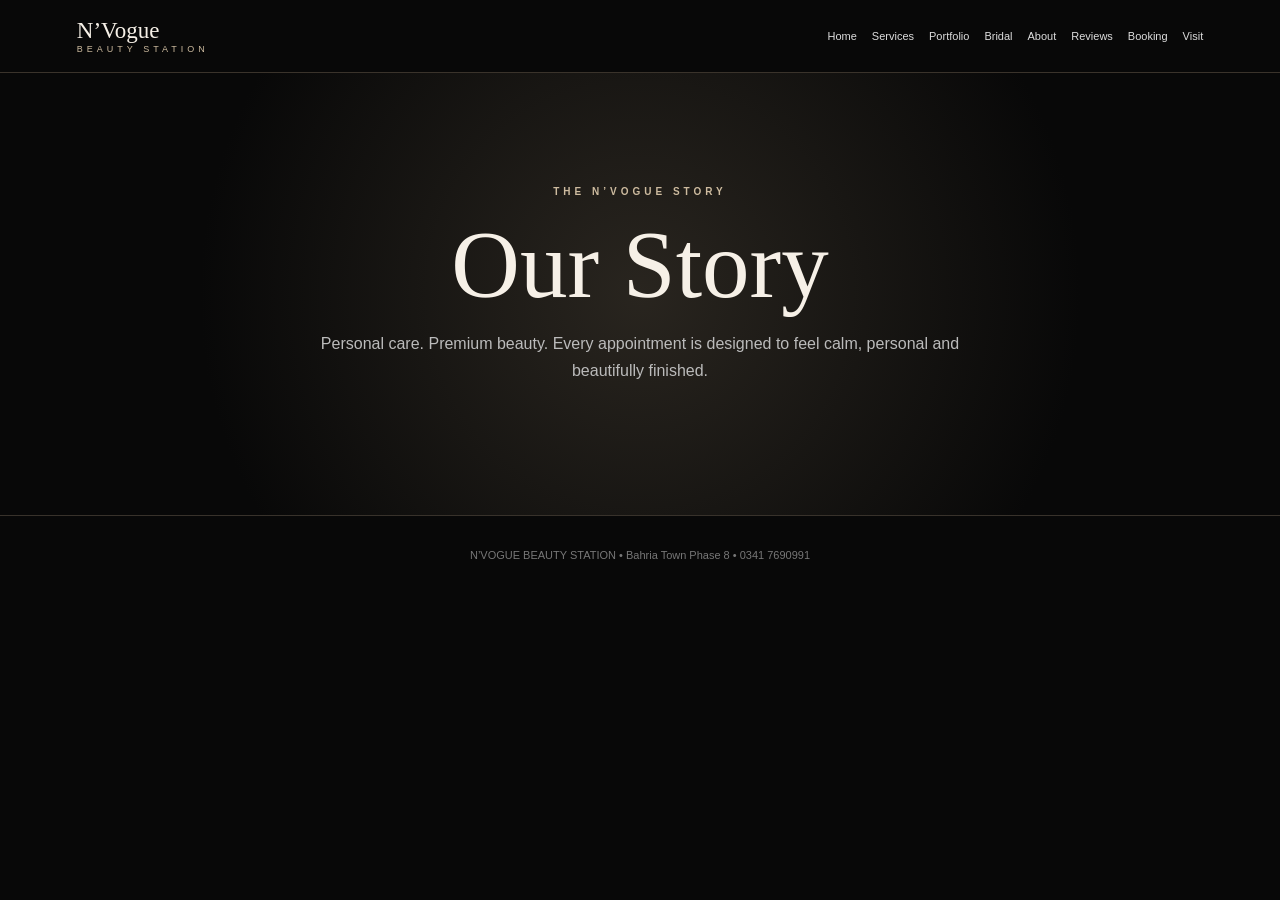
==== about.html @ c2123389 "Add files via upload" ====
<!doctype html><html><head><meta charset="utf-8"><meta name="viewport" content="width=device-width,initial-scale=1"><title>N’Vogue Beauty Station | About</title><link rel="stylesheet" href="style.css"></head><body><header><a class="logo" href="index.html">N’Vogue <small>BEAUTY STATION</small></a><nav><a href="index.html">Home</a><a href="services.html">Services</a><a href="gallery.html">Portfolio</a><a href="bridal.html">Bridal</a><a href="about.html">About</a><a href="reviews.html">Reviews</a><a href="booking.html">Booking</a><a href="contact.html">Visit</a></nav></header><main><section class="page"><p class="eyebrow">THE N’VOGUE STORY</p><h1>Our Story</h1><p>Personal care. Premium beauty. Every appointment is designed to feel calm, personal and beautifully finished.</p></section></main><footer>N’VOGUE BEAUTY STATION • Bahria Town Phase 8 • 0341 7690991</footer></body></html>
---- style.css ----
*{box-sizing:border-box}body{margin:0;background:#080808;color:#f6f0e7;font-family:Arial;line-height:1.7}header{padding:18px 6%;display:flex;justify-content:space-between;align-items:center;border-bottom:1px solid #3a332b;position:sticky;top:0;background:#080808;z-index:5}.logo{font:23px Georgia;color:#f6f0e7;text-decoration:none}.logo small{display:block;font:9px Arial;letter-spacing:4px;color:#cdbb9f}nav{display:flex;gap:15px;flex-wrap:wrap}nav a{color:#ddd;text-decoration:none;font-size:11px}.hero,.page{text-align:center;padding:100px 7%;background:radial-gradient(circle,#29251f,#080808 65%)}.hero{min-height:500px;display:flex;flex-direction:column;justify-content:center;align-items:center}.eyebrow{color:#cdbb9f;font-size:10px;letter-spacing:4px;font-weight:bold}.hero h1,.page h1{font:400 clamp(52px,9vw,95px)/.95 Georgia;margin:20px 0}.hero h1 em{color:#cdbb9f}.hero p:not(.eyebrow),.page p:not(.eyebrow){max-width:650px;color:#bbb;margin:20px auto 30px}.btn{display:inline-block;background:#f6f0e7;color:#080808;padding:13px 26px;text-decoration:none;font-weight:bold;font-size:11px;letter-spacing:1px}.intro{background:#f4eee5;color:#27151e;text-align:center;padding:90px 7%}.intro h2{font:400 55px Georgia}.grid{padding:70px 6%;display:grid;grid-template-columns:repeat(3,1fr);gap:18px}.grid article{padding:35px;background:#101010;border:1px solid #38322b}.grid h2{font:400 28px Georgia}.grid p{color:#aaa}.gallery{padding:70px 6%;display:grid;grid-template-columns:repeat(3,1fr);gap:18px}.gallery figure{margin:0;position:relative}.gallery img{width:100%;height:420px;object-fit:cover}.gallery figcaption{position:absolute;bottom:0;left:0;right:0;padding:30px 15px 12px;background:linear-gradient(transparent,#000)}.review{text-align:center;padding:80px}.review strong{font:80px Georgia}footer{text-align:center;padding:30px;border-top:1px solid #38322b;color:#777;font-size:11px}@media(max-width:800px){header{position:relative;flex-direction:column;gap:15px}nav{justify-content:center}.grid,.gallery{grid-template-columns:1fr}.gallery img{height:350px}.hero h1,.page h1{font-size:55px}}
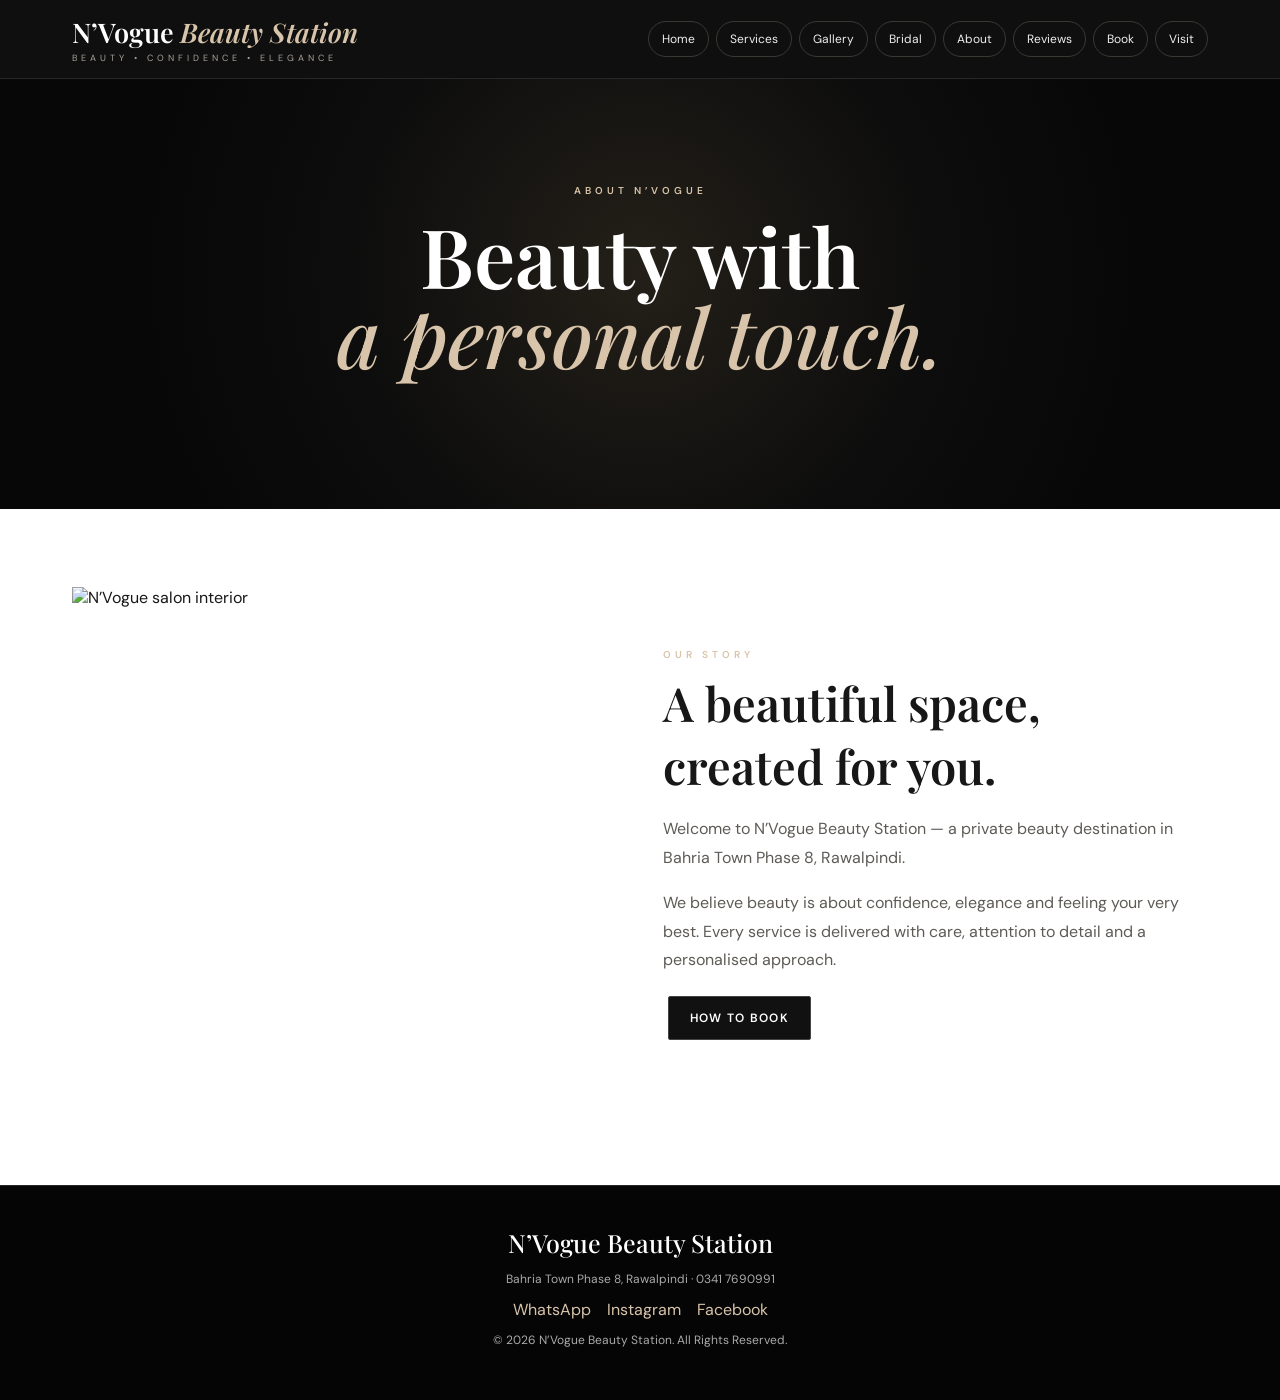
==== commit ca7fb757: "Add files via upload" ====
--- a/about.html
+++ b/about.html
@@ -1 +1,10 @@
-<!doctype html><html><head><meta charset="utf-8"><meta name="viewport" content="width=device-width,initial-scale=1"><title>N’Vogue Beauty Station | About</title><link rel="stylesheet" href="style.css"></head><body><header><a class="logo" href="index.html">N’Vogue <small>BEAUTY STATION</small></a><nav><a href="index.html">Home</a><a href="services.html">Services</a><a href="gallery.html">Portfolio</a><a href="bridal.html">Bridal</a><a href="about.html">About</a><a href="reviews.html">Reviews</a><a href="booking.html">Booking</a><a href="contact.html">Visit</a></nav></header><main><section class="page"><p class="eyebrow">THE N’VOGUE STORY</p><h1>Our Story</h1><p>Personal care. Premium beauty. Every appointment is designed to feel calm, personal and beautifully finished.</p></section></main><footer>N’VOGUE BEAUTY STATION • Bahria Town Phase 8 • 0341 7690991</footer></body></html>+<!doctype html><html lang="en"><head><meta charset="utf-8"><meta name="viewport" content="width=device-width,initial-scale=1"><meta name="description" content="N’Vogue Beauty Station — luxury beauty services in Bahria Town Phase 8, Rawalpindi."><title>About | N’Vogue Beauty Station</title><link rel="stylesheet" href="style.css"></head><body><header class="header"><div class="nav">
+<a class="brand" href="index.html"><strong>N’Vogue <em>Beauty Station</em></strong><small>BEAUTY • CONFIDENCE • ELEGANCE</small></a>
+<nav class="links">
+<a href="index.html">Home</a><a href="services.html">Services</a><a href="gallery.html">Gallery</a><a href="bridal.html">Bridal</a><a href="about.html">About</a><a href="reviews.html">Reviews</a><a href="booking.html">Book</a><a href="contact.html">Visit</a>
+</nav></div></header>
+<section class="hero"><div class="eyebrow">ABOUT N’VOGUE</div><h1>Beauty with<br><i>a personal touch.</i></h1></section>
+<section class="wrap"><div class="split"><img src="images/salon.jpg" alt="N’Vogue salon interior"><div><div class="eyebrow">OUR STORY</div><h2>A beautiful space, created for you.</h2><p>Welcome to N’Vogue Beauty Station — a private beauty destination in Bahria Town Phase 8, Rawalpindi.</p><p>We believe beauty is about confidence, elegance and feeling your very best. Every service is delivered with care, attention to detail and a personalised approach.</p><a class="btn dark" href="booking.html">HOW TO BOOK</a></div></div></section>
+<footer class="footer"><strong>N’Vogue Beauty Station</strong><p>Bahria Town Phase 8, Rawalpindi · 0341 7690991</p>
+<div><a href="https://wa.me/923417690991">WhatsApp</a><a href="https://www.instagram.com/">Instagram</a><a href="https://www.facebook.com/">Facebook</a></div>
+<p>© 2026 N’Vogue Beauty Station. All Rights Reserved.</p></footer></body></html>
--- a/style.css
+++ b/style.css
@@ -1 +1,19 @@
-*{box-sizing:border-box}body{margin:0;background:#080808;color:#f6f0e7;font-family:Arial;line-height:1.7}header{padding:18px 6%;display:flex;justify-content:space-between;align-items:center;border-bottom:1px solid #3a332b;position:sticky;top:0;background:#080808;z-index:5}.logo{font:23px Georgia;color:#f6f0e7;text-decoration:none}.logo small{display:block;font:9px Arial;letter-spacing:4px;color:#cdbb9f}nav{display:flex;gap:15px;flex-wrap:wrap}nav a{color:#ddd;text-decoration:none;font-size:11px}.hero,.page{text-align:center;padding:100px 7%;background:radial-gradient(circle,#29251f,#080808 65%)}.hero{min-height:500px;display:flex;flex-direction:column;justify-content:center;align-items:center}.eyebrow{color:#cdbb9f;font-size:10px;letter-spacing:4px;font-weight:bold}.hero h1,.page h1{font:400 clamp(52px,9vw,95px)/.95 Georgia;margin:20px 0}.hero h1 em{color:#cdbb9f}.hero p:not(.eyebrow),.page p:not(.eyebrow){max-width:650px;color:#bbb;margin:20px auto 30px}.btn{display:inline-block;background:#f6f0e7;color:#080808;padding:13px 26px;text-decoration:none;font-weight:bold;font-size:11px;letter-spacing:1px}.intro{background:#f4eee5;color:#27151e;text-align:center;padding:90px 7%}.intro h2{font:400 55px Georgia}.grid{padding:70px 6%;display:grid;grid-template-columns:repeat(3,1fr);gap:18px}.grid article{padding:35px;background:#101010;border:1px solid #38322b}.grid h2{font:400 28px Georgia}.grid p{color:#aaa}.gallery{padding:70px 6%;display:grid;grid-template-columns:repeat(3,1fr);gap:18px}.gallery figure{margin:0;position:relative}.gallery img{width:100%;height:420px;object-fit:cover}.gallery figcaption{position:absolute;bottom:0;left:0;right:0;padding:30px 15px 12px;background:linear-gradient(transparent,#000)}.review{text-align:center;padding:80px}.review strong{font:80px Georgia}footer{text-align:center;padding:30px;border-top:1px solid #38322b;color:#777;font-size:11px}@media(max-width:800px){header{position:relative;flex-direction:column;gap:15px}nav{justify-content:center}.grid,.gallery{grid-template-columns:1fr}.gallery img{height:350px}.hero h1,.page h1{font-size:55px}}+
+@import url('https://fonts.googleapis.com/css2?family=DM+Sans:wght@400;500;600&family=Playfair+Display:ital,wght@0,500;0,600;1,500&display=swap');
+:root{--black:#080808;--cream:#f5eee5;--beige:#d8c4aa;--white:#fff;--muted:#8e8a84;--line:#292929;--gold:#b99a69}
+*{box-sizing:border-box}html{scroll-behavior:smooth}body{margin:0;background:#fff;color:#171717;font-family:"DM Sans",Arial,sans-serif}a{color:inherit}
+.header{position:sticky;top:0;z-index:99;background:rgba(8,8,8,.97);border-bottom:1px solid #272727}.nav{max-width:1180px;margin:auto;min-height:78px;padding:13px 22px;display:flex;align-items:center;justify-content:space-between;gap:18px}.brand{text-decoration:none;white-space:nowrap}.brand strong{display:block;font:600 27px "Playfair Display",serif;color:#fff}.brand em{font-style:italic;color:var(--beige)}.brand small{display:block;color:#a9a29a;font-size:9px;letter-spacing:4px;margin-top:2px}
+.links{display:flex;gap:7px;align-items:center;flex-wrap:wrap;justify-content:flex-end}.links a{text-decoration:none;color:#eee;border:1px solid #3b3732;border-radius:30px;padding:9px 13px;font-size:12px}.links a:hover{background:var(--cream);color:#111}
+.hero{background:radial-gradient(circle at 50% 45%,#242019 0,#0d0d0d 43%,#070707 75%);color:#fff;text-align:center;padding:105px 22px 115px}.eyebrow{font-size:10px;letter-spacing:4px;color:var(--beige);font-weight:600}.hero h1{font:600 clamp(45px,7vw,82px)/.98 "Playfair Display",serif;margin:18px auto;max-width:900px}.hero h1 i{color:var(--beige);font-weight:500}.hero p{max-width:650px;margin:0 auto 25px;color:#d8d5d1;font-size:16px;line-height:1.7}
+.btn{display:inline-flex;align-items:center;justify-content:center;text-decoration:none;padding:13px 21px;border-radius:2px;background:var(--cream);color:#111;font-weight:600;font-size:12px;letter-spacing:1.3px;margin:5px}.btn.dark{background:#111;color:#fff;border:1px solid #444}.btn.outline{background:transparent;color:#fff;border:1px solid #81715f}
+.wrap{max-width:1180px;margin:auto;padding:78px 22px}.center{text-align:center}.section-head{max-width:720px;margin:0 auto 38px}.section-head h2{font:600 clamp(34px,5vw,52px)/1.05 "Playfair Display",serif;margin:10px 0}.section-head p{color:#6e6a65;line-height:1.7}
+.cream{background:var(--cream)}.dark-section{background:var(--black);color:#fff}.dark-section .section-head p{color:#bbb}
+.cards{display:grid;grid-template-columns:repeat(3,1fr);gap:18px}.card{border:1px solid #dfd5ca;background:#fff;padding:28px;border-radius:2px}.cream .card{background:#fbf7f1;border-color:#d8c7b4}.card .num{font-size:10px;letter-spacing:3px;color:var(--gold)}.card h3{font:500 25px "Playfair Display",serif;margin:14px 0 8px}.card p{color:#666;line-height:1.65;margin:0}
+.photo-grid{display:grid;grid-template-columns:repeat(3,1fr);gap:14px}.photo-grid figure{margin:0;position:relative;overflow:hidden;background:#111}.photo-grid img{display:block;width:100%;height:390px;object-fit:cover;transition:transform .5s}.photo-grid figure:hover img{transform:scale(1.03)}.photo-grid figcaption{position:absolute;left:0;right:0;bottom:0;padding:35px 16px 14px;color:#fff;background:linear-gradient(transparent,rgba(0,0,0,.75));font-size:12px}
+.split{display:grid;grid-template-columns:1fr 1fr;gap:45px;align-items:center}.split img{width:100%;height:520px;object-fit:cover}.split h2{font:600 47px "Playfair Display",serif;margin:10px 0 18px}.split p{color:#5e5b57;line-height:1.8}
+.steps{display:grid;grid-template-columns:repeat(3,1fr);gap:1px;background:#39342d}.step{background:#111;padding:30px}.step span{color:var(--beige);font-size:12px;letter-spacing:2px}.step h3{font:500 27px "Playfair Display",serif;margin:12px 0}.step p{color:#aaa;line-height:1.7}
+.reviews{display:grid;grid-template-columns:repeat(3,1fr);gap:18px}.review{padding:28px;background:#fff;border:1px solid #e2d9cf}.stars{color:#9e8158;letter-spacing:3px}.review p{font:italic 18px/1.7 "Playfair Display",serif;color:#444}.review small{color:#777}
+.contact-grid{display:grid;grid-template-columns:repeat(4,1fr);gap:14px}.contact{padding:25px;background:#faf7f2;border:1px solid #e1d7ca}.contact h3{font:500 22px "Playfair Display",serif}.contact p{color:#666;line-height:1.6}
+.socials{display:flex;justify-content:center;gap:10px;flex-wrap:wrap;margin-top:18px}.socials a{min-width:145px}.footer{background:#050505;color:#aaa;text-align:center;padding:40px 20px;border-top:1px solid #252525}.footer strong{font:500 25px "Playfair Display",serif;color:#fff}.footer p{font-size:12px}.footer a{color:var(--beige);text-decoration:none;margin:0 8px}
+@media(max-width:820px){.nav{display:block;text-align:center}.brand{display:block;margin-bottom:12px}.links{justify-content:center}.links a{padding:8px 11px}.cards,.photo-grid,.reviews{grid-template-columns:1fr 1fr}.split{grid-template-columns:1fr}.split img{height:360px}.contact-grid{grid-template-columns:1fr 1fr}.hero{padding:75px 18px 85px}}
+@media(max-width:520px){.cards,.photo-grid,.reviews,.contact-grid{grid-template-columns:1fr}.photo-grid img{height:420px}.links a{font-size:11px}.hero h1{font-size:48px}.wrap{padding:58px 18px}}
